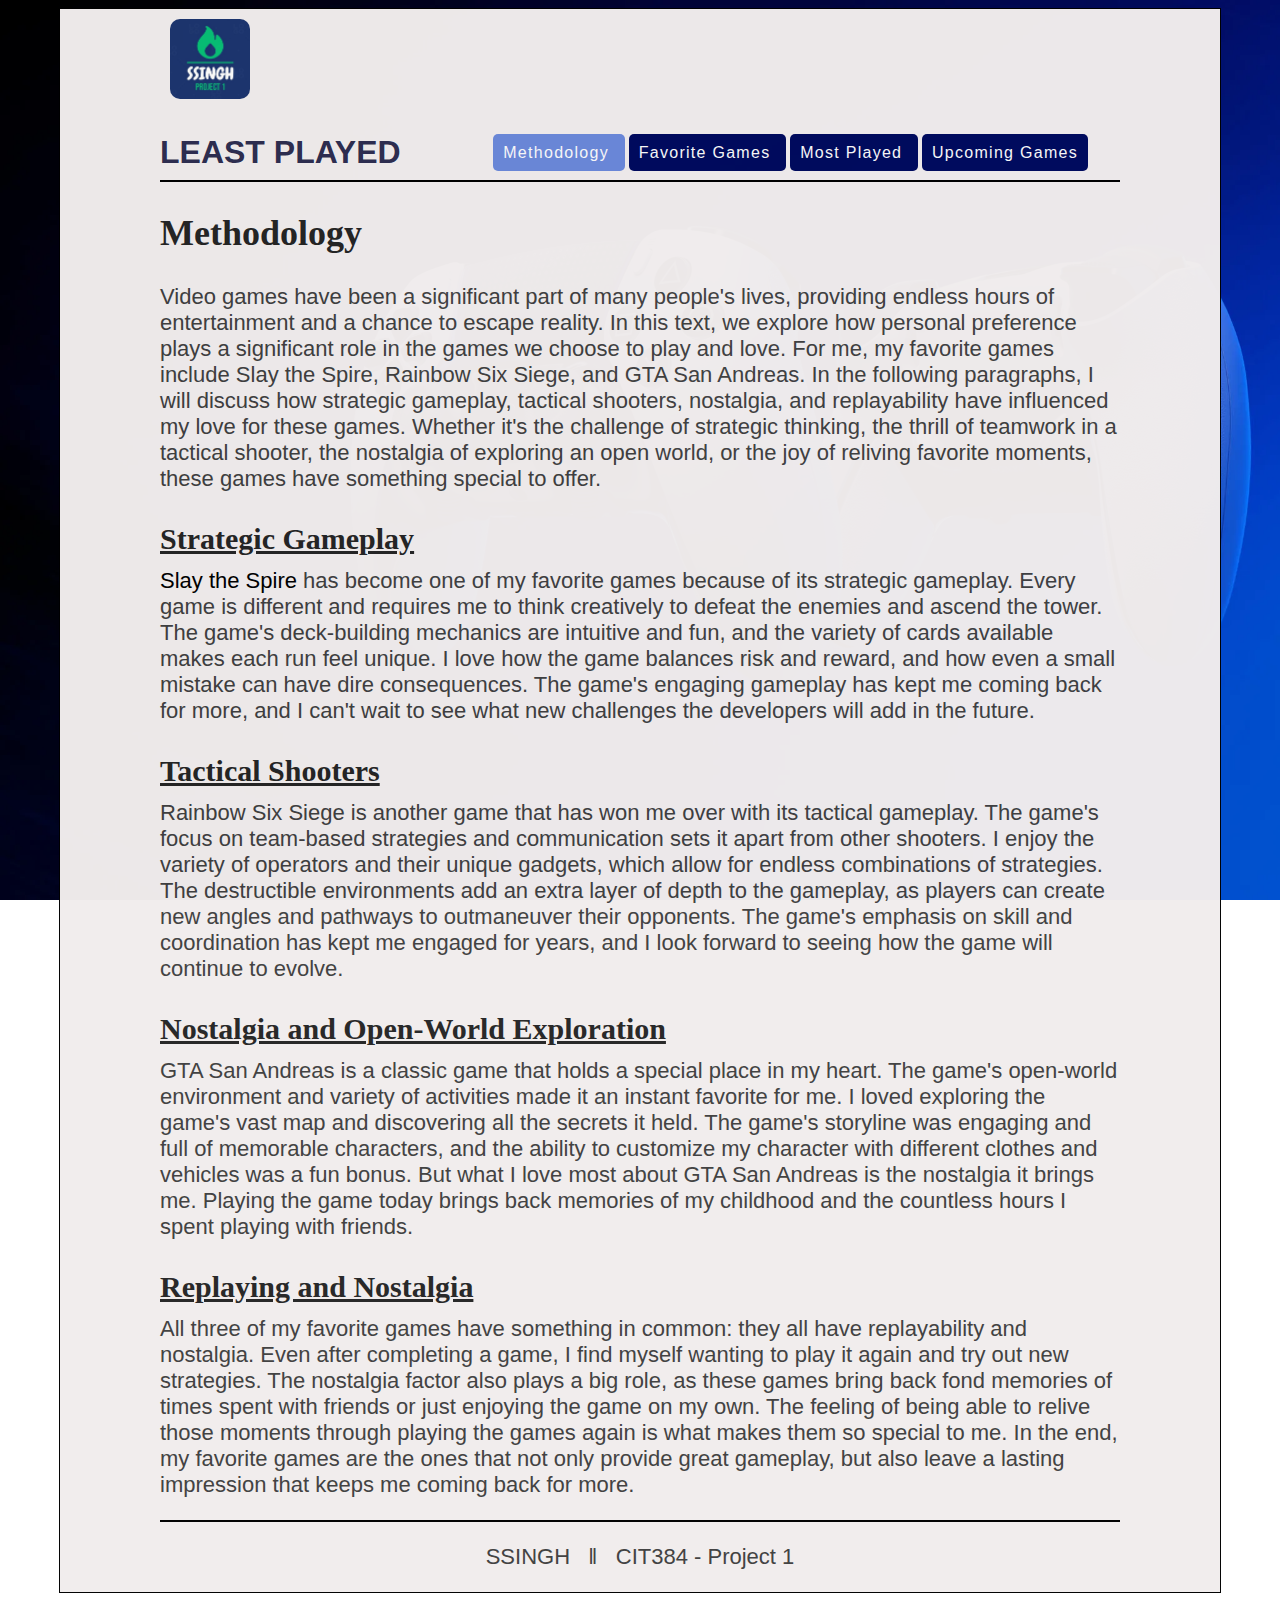
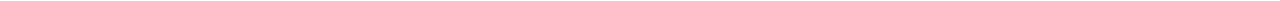
==== index.html @ 8c657ea5 "Updated everything" ====
<!DOCTYPE html>
<html lang="en">

<head>
    <meta charset="utf-8" />
    <title>Methodology</title>
    <link href="styles.css" rel="stylesheet" type="text/css" />
</head>

<body>
    <header id="mainHeader">
        <img id="logo" src="assets/Logo_SSINGH.jpg" height="80px" alt="SSingh Project 1 Logo" />
        <h1>LEAST PLAYED</h1>
        <nav>
            <ul>
                <a href="index.html" class="active-page navLink">
                    <li>
                        Methodology
                    </li>
                </a>
                <a href="favoriteGames.html" class="navLink">
                    <li>
                        Favorite Games
                    </li>
                </a>
                <a href="mostplayed.html" class="navLink">
                    <li>
                        Most Played
                    </li>
                </a>
                <a href="anticipated.html" class="navLink">
                    <li>
                        Upcoming Games
                    </li>
                </a>
            </ul>
        </nav>

    </header>
    <!-- Line here -->
    <main>
        <article>
            <header>
                <h2>Methodology</h2>
                <p>Video games have been a significant part of many people's lives, providing endless hours of
                    entertainment and a chance to escape reality. In this text, we explore how personal preference plays
                    a significant role in the games we choose to play and love. For me, my favorite games include Slay
                    the Spire, Rainbow Six Siege, and GTA San Andreas. In the following paragraphs, I will discuss how
                    strategic gameplay, tactical shooters, nostalgia, and replayability have influenced my love for
                    these games. Whether it's the challenge of strategic thinking, the thrill of teamwork in a tactical
                    shooter, the nostalgia of exploring an open world, or the joy of reliving favorite moments, these
                    games have something special to offer.</p>
                <h3 class="subheading">Strategic Gameplay</h3>
                <p><a href="favoriteGames.html">Slay the Spire</a> has become one of my favorite games because of its
                    strategic
                    gameplay. Every game is
                    different and requires me to think creatively to defeat the enemies and ascend the tower. The
                    game's
                    deck-building mechanics are intuitive and fun, and the variety of cards available makes each run
                    feel unique. I love how the game balances risk and reward, and how even a small mistake can have
                    dire consequences. The game's engaging gameplay has kept me coming back for more, and I can't
                    wait
                    to see what new challenges the developers will add in the future.</p>
                <h3 class="subheading">Tactical Shooters</h3>
                <p>Rainbow Six Siege is another game that has won me over with its tactical gameplay. The game's focus
                    on team-based strategies and communication sets it apart from other shooters. I enjoy the variety of
                    operators and their unique gadgets, which allow for endless combinations of strategies. The
                    destructible environments add an extra layer of depth to the gameplay, as players can create new
                    angles and pathways to outmaneuver their opponents. The game's emphasis on skill and coordination
                    has kept me engaged for years, and I look forward to seeing how the game will continue to evolve.
                </p>
                <h3 class="subheading">Nostalgia and Open-World Exploration</h3>
                <p>GTA San Andreas is a classic game that holds a special place in my heart. The game's open-world
                    environment and variety of activities made it an instant favorite for me. I loved exploring the
                    game's vast map and discovering all the secrets it held. The game's storyline was engaging and full
                    of memorable characters, and the ability to customize my character with different clothes and
                    vehicles was a fun bonus. But what I love most about GTA San Andreas is the nostalgia it brings me.
                    Playing the game today brings back memories of my childhood and the countless hours I spent playing
                    with friends.</p>
                <h3 class="subheading">Replaying and Nostalgia</h3>
                <p>All three of my favorite games have something in common: they all have replayability and nostalgia.
                    Even after completing a game, I find myself wanting to play it again and try out new strategies. The
                    nostalgia factor also plays a big role, as these games bring back fond memories of times spent with
                    friends or just enjoying the game on my own. The feeling of being able to relive those moments
                    through playing the games again is what makes them so special to me. In the end, my favorite games
                    are the ones that not only provide great gameplay, but also leave a lasting impression that keeps me
                    coming back for more.</p>

            </header>
        </article>
    </main>

    <footer role="contentinfo">
        <p>SSINGH &nbsp;&nbsp;&Verbar;&nbsp;&nbsp; CIT384 - Project 1</p>
    </footer>

</body>

</html>

<!--

-->
---- styles.css ----
#mainHeader {
  border-bottom: solid 2px;
}
h1 {
  font-family: Verdana, Geneva, Tahoma, sans-serif;
  color: rgba(2, 2, 45, 0.836);
  /* border: solid 2px; */
}
h2 {
  font-size: 36px;
  color: rgb(37, 37, 37);
}
h3 {
  font-size: 30px;
  color: rgb(37, 37, 37);
}
h4 {
  font-size: 24px;
  color: rgb(37, 37, 37);
}
.subheading {
  margin-bottom: -10px;
  text-decoration: underline;
  color: rgb(37, 37, 37);
}

/* dl {
  font-family: "Kreon", serif;
} */
.kserif {
  font-family: "Kreon", serif;
}
html {
  overflow-y: scroll;
  background-image: url("assets/controller.jpg");
  background-repeat: no-repeat;
  background-attachment: fixed;
  background-size: 100%;
  background-size: cover;
}
body {
  /* padding: 0px 140px 0px 140px; */
  padding: 0px 100px;
  border: solid 1px;
  background: #f1eded;
  opacity: 98%;
  width: 75%;
  margin-left: auto;
  margin-right: auto;
}

#logo {
  border-radius: 20px;
  padding: 10px;
}
nav {
  padding: 0px 10px 10px 10px;
  margin: 12px 0px 8px 0px;
  text-align: right;
  margin-top: -49px;
}
a:link {
  text-decoration: none;
  color: black;
}
a:visited {
  text-decoration: none;
  color: black;
}
a:active {
  text-decoration: none;
  color: lightsteelblue;
}
ul {
  /* border: solid 2px red; */
  margin: 20px;
  display: inline;
  /* padding: 0px -8px 5px 6px; */
}
.navLink {
  /* border: solid 2px; */
  background-color: #000b5eff;
  padding: 10px;
  margin: 2px;
  border-radius: 5px;
}
.active-page {
  background-color: rgb(108, 137, 218);
  /* border: solid -2px; */
  padding: 10px;
  border-radius: 5px;
}

.navLink:hover {
  background-color: #95a6d5ff;
}

.navLink li {
  display: inline;
  color: rgb(250, 250, 250);
  font-family: Arial, Helvetica, sans-serif;
  letter-spacing: 0.08em;
}

summary {
  font-weight: bold;
  margin: -0.5em -0.5em 0;
  padding: 0.5em;
}

details {
  border: 1px solid #0e2962;
  border-radius: 2px;
  padding: 0.5em 0.5em 0;
  width: 80%;
}
details[open] {
  padding: 0.5em;
}

details[open] summary {
  border-bottom: 1px solid #0e2962;
  margin-bottom: 0.5em;
}
details p {
  font-size: 1em;
}

aside {
  width: 40%;
  padding-left: 0.5rem;
  margin-left: 0.5rem;
  float: right;
  /* box-shadow: inset 5px 0 5px -5px #29627e; */
  font-style: italic;
  color: #272830;
}

aside > p {
  margin: 0.5rem;
}
dd {
  margin-right: 150px;
}
dd > p {
  /* border: solid 2px; */
  font-family: Arial, Helvetica, sans-serif;
  /* width: 55%; */
  text-align: justify;
  color: rgb(64, 64, 64);
  /* text-indent: 3%; */
}
.upDesc {
  text-align: justify;
}
p {
  font-size: 22px;
  font-family: "Fira Sans", sans-serif;
  color: rgb(64, 64, 64);
}

footer {
  margin-top: 1%;
  border-top: solid 2px;
  text-align: center;
  font-family: Verdana, Geneva, Tahoma, sans-serif;
}
li > input {
  width: 35px;
  font-weight: bold;
}
/* img {
  padding-right: 20px;
} */

input:invalid {
  background-color: lightpink;
}
#userFavChoice {
  text-align: right;
}
caption {
  text-align: center;
  font-size: 1.5em;
}
table {
  font-family: arial, sans-serif;
  border-collapse: collapse;
  width: 40%;
}
td,
th {
  border: 1px solid #bbbbbb;
  text-align: center;
  padding: 8px;
}
tr:nth-child(even) {
  background-color: #dddddd;
}
form {
  border: dashed 2px;
  border-radius: 20px;
  text-align: center;
  padding: 20px;
  width: calc(50%-100px);
  /* width: 50%; */
  /* float: calc(50% - 100px); */
}
form > input {
  text-align: center;
}
form label {
  display: block;
  padding-bottom: 5px;
}
.media {
  width: 110%;
}
.mediaContent {
  height: 315px;
  width: 540px;
  padding-right: 20px;
  padding-bottom: 10px;
}
@media screen and (min-width: 2000px) {
  .mediaContent {
    height: 400px;
    width: 711px;
    padding-right: 40px;
  }
}
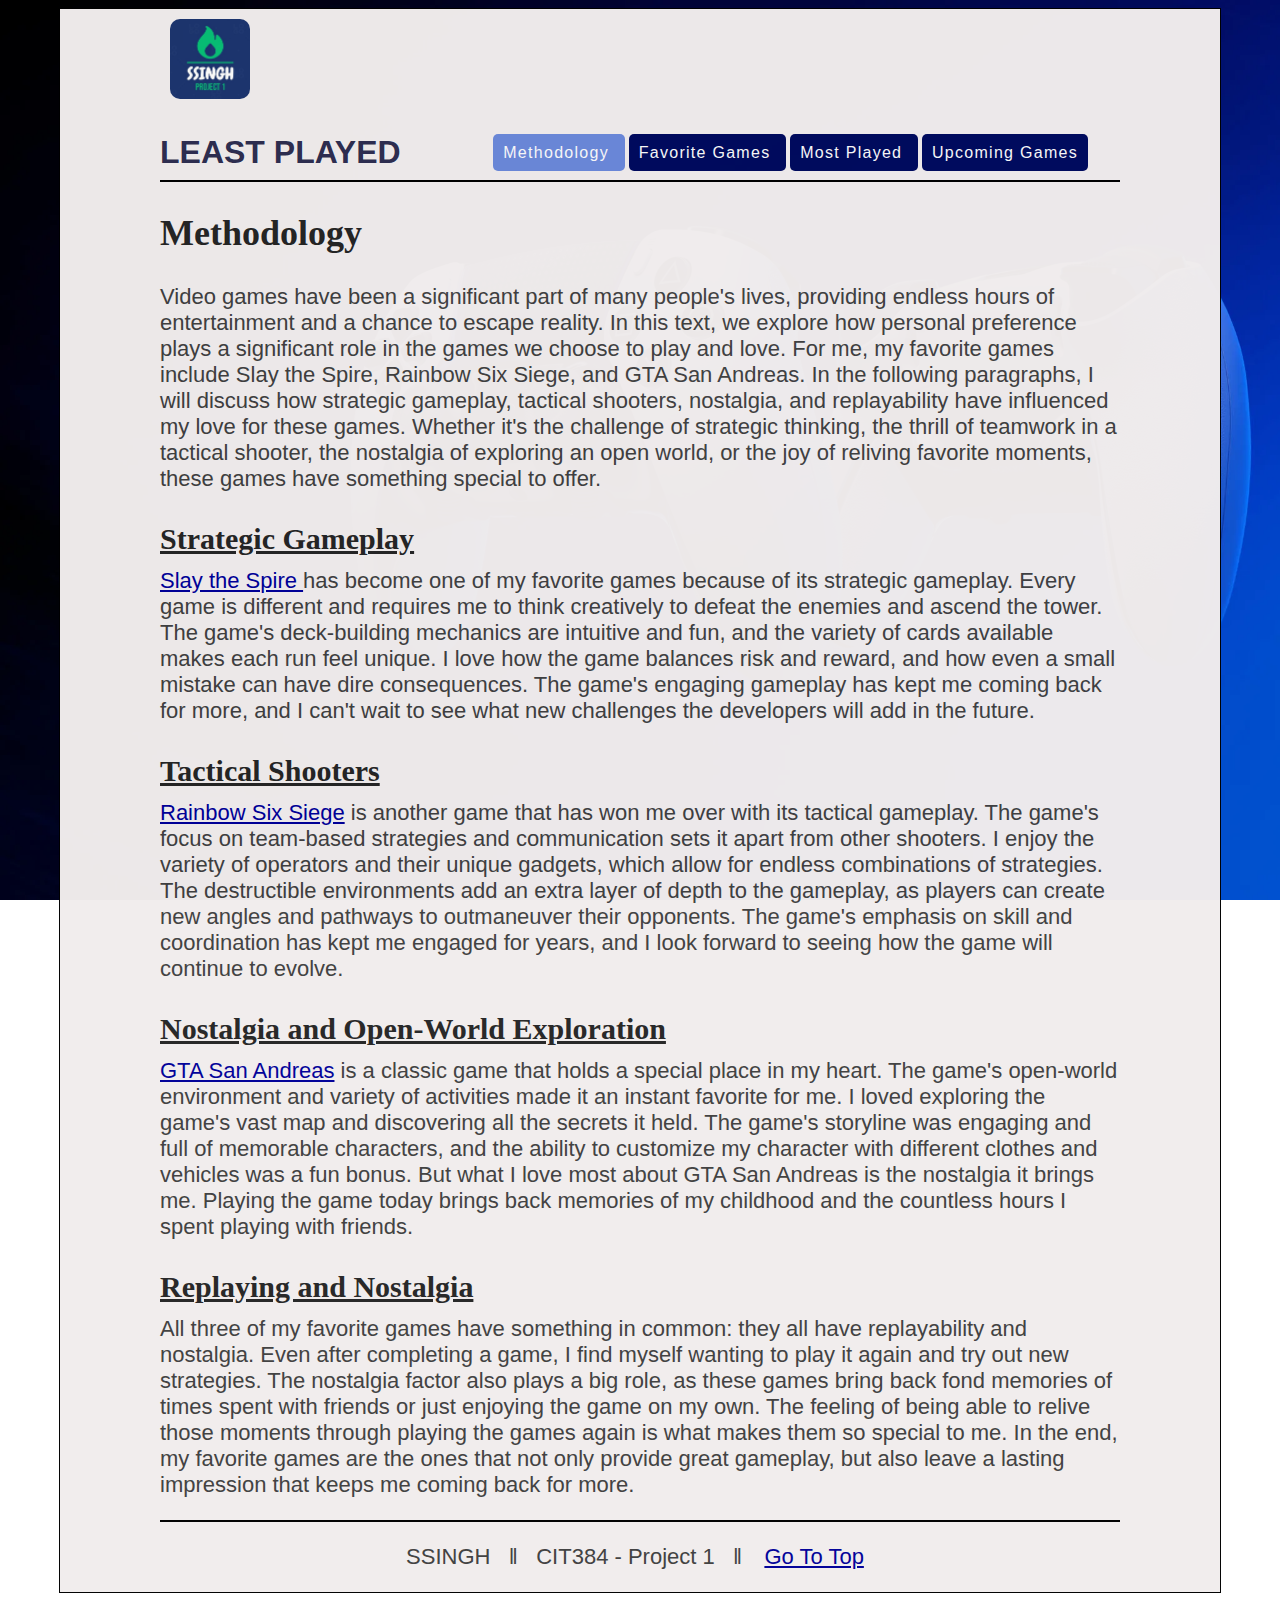
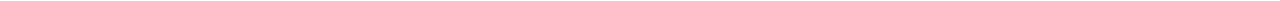
==== commit 116cd786: "Finished Project" ====
--- a/index.html
+++ b/index.html
@@ -8,27 +8,27 @@
 </head>
 
 <body>
-    <header id="mainHeader">
-        <img id="logo" src="assets/Logo_SSINGH.jpg" height="80px" alt="SSingh Project 1 Logo" />
+    <header id="mainHeader" role="banner">
+        <a href=index.html><img id="logo" src="assets/Logo_SSINGH.jpg" height="80px" alt="SSingh Project 1 Logo" /></a>
         <h1>LEAST PLAYED</h1>
-        <nav>
+        <nav role="navigation">
             <ul>
-                <a href="index.html" class="active-page navLink">
+                <a href="index.html" title="Methodology" class="active-page navLink">
                     <li>
                         Methodology
                     </li>
                 </a>
-                <a href="favoriteGames.html" class="navLink">
+                <a href="favoriteGames.html" title="Favorite Games" class="navLink">
                     <li>
                         Favorite Games
                     </li>
                 </a>
-                <a href="mostplayed.html" class="navLink">
+                <a href="mostplayed.html" title="Most Played" class="navLink">
                     <li>
                         Most Played
                     </li>
                 </a>
-                <a href="anticipated.html" class="navLink">
+                <a href="anticipated.html" title="Upcoming Games" class="navLink">
                     <li>
                         Upcoming Games
                     </li>
@@ -38,7 +38,7 @@
 
     </header>
     <!-- Line here -->
-    <main>
+    <main role="main">
         <article>
             <header>
                 <h2>Methodology</h2>
@@ -51,7 +51,9 @@
                     shooter, the nostalgia of exploring an open world, or the joy of reliving favorite moments, these
                     games have something special to offer.</p>
                 <h3 class="subheading">Strategic Gameplay</h3>
-                <p><a href="favoriteGames.html">Slay the Spire</a> has become one of my favorite games because of its
+                <p><a href="favoriteGames.html#1"><span>Slay the Spire </span></a>has become one of my
+                    favorite games
+                    because of its
                     strategic
                     gameplay. Every game is
                     different and requires me to think creatively to defeat the enemies and ascend the tower. The
@@ -62,7 +64,9 @@
                     wait
                     to see what new challenges the developers will add in the future.</p>
                 <h3 class="subheading">Tactical Shooters</h3>
-                <p>Rainbow Six Siege is another game that has won me over with its tactical gameplay. The game's focus
+                <p><a href="favoriteGames.html#3"><span>Rainbow Six Siege</span></a> is another game that has won me
+                    over with its
+                    tactical gameplay. The game's focus
                     on team-based strategies and communication sets it apart from other shooters. I enjoy the variety of
                     operators and their unique gadgets, which allow for endless combinations of strategies. The
                     destructible environments add an extra layer of depth to the gameplay, as players can create new
@@ -70,7 +74,9 @@
                     has kept me engaged for years, and I look forward to seeing how the game will continue to evolve.
                 </p>
                 <h3 class="subheading">Nostalgia and Open-World Exploration</h3>
-                <p>GTA San Andreas is a classic game that holds a special place in my heart. The game's open-world
+                <p><a href="favoriteGames.html#2"><span>GTA San Andreas</span></a> is a classic game that holds a
+                    special place in my
+                    heart. The game's open-world
                     environment and variety of activities made it an instant favorite for me. I loved exploring the
                     game's vast map and discovering all the secrets it held. The game's storyline was engaging and full
                     of memorable characters, and the ability to customize my character with different clothes and
@@ -85,19 +91,16 @@
                     through playing the games again is what makes them so special to me. In the end, my favorite games
                     are the ones that not only provide great gameplay, but also leave a lasting impression that keeps me
                     coming back for more.</p>
-
             </header>
         </article>
     </main>
 
     <footer role="contentinfo">
-        <p>SSINGH &nbsp;&nbsp;&Verbar;&nbsp;&nbsp; CIT384 - Project 1</p>
+        <p>SSINGH &nbsp;&nbsp;&Verbar;&nbsp;&nbsp; CIT384 - Project 1 &nbsp;&nbsp;&Verbar;&nbsp;&nbsp;<a href="#top"
+                style="padding:0 10px;"><span>Go
+                    To Top</span></a></p>
     </footer>
 
 </body>
 
-</html>
-
-<!--
-
--->+</html>--- a/styles.css
+++ b/styles.css
@@ -4,7 +4,6 @@
 h1 {
   font-family: Verdana, Geneva, Tahoma, sans-serif;
   color: rgba(2, 2, 45, 0.836);
-  /* border: solid 2px; */
 }
 h2 {
   font-size: 36px;
@@ -23,10 +22,6 @@
   text-decoration: underline;
   color: rgb(37, 37, 37);
 }
-
-/* dl {
-  font-family: "Kreon", serif;
-} */
 .kserif {
   font-family: "Kreon", serif;
 }
@@ -39,7 +34,6 @@
   background-size: cover;
 }
 body {
-  /* padding: 0px 140px 0px 140px; */
   padding: 0px 100px;
   border: solid 1px;
   background: #f1eded;
@@ -72,13 +66,10 @@
   color: lightsteelblue;
 }
 ul {
-  /* border: solid 2px red; */
   margin: 20px;
   display: inline;
-  /* padding: 0px -8px 5px 6px; */
 }
 .navLink {
-  /* border: solid 2px; */
   background-color: #000b5eff;
   padding: 10px;
   margin: 2px;
@@ -86,7 +77,6 @@
 }
 .active-page {
   background-color: rgb(108, 137, 218);
-  /* border: solid -2px; */
   padding: 10px;
   border-radius: 5px;
 }
@@ -107,7 +97,10 @@
   margin: -0.5em -0.5em 0;
   padding: 0.5em;
 }
-
+a > span {
+  color: #000099;
+  text-decoration: underline;
+}
 details {
   border: 1px solid #0e2962;
   border-radius: 2px;
@@ -123,7 +116,7 @@
   margin-bottom: 0.5em;
 }
 details p {
-  font-size: 1em;
+  font-size: 1.05em;
 }
 
 aside {
@@ -131,7 +124,6 @@
   padding-left: 0.5rem;
   margin-left: 0.5rem;
   float: right;
-  /* box-shadow: inset 5px 0 5px -5px #29627e; */
   font-style: italic;
   color: #272830;
 }
@@ -143,12 +135,9 @@
   margin-right: 150px;
 }
 dd > p {
-  /* border: solid 2px; */
   font-family: Arial, Helvetica, sans-serif;
-  /* width: 55%; */
   text-align: justify;
   color: rgb(64, 64, 64);
-  /* text-indent: 3%; */
 }
 .upDesc {
   text-align: justify;
@@ -169,9 +158,6 @@
   width: 35px;
   font-weight: bold;
 }
-/* img {
-  padding-right: 20px;
-} */
 
 input:invalid {
   background-color: lightpink;
@@ -203,8 +189,6 @@
   text-align: center;
   padding: 20px;
   width: calc(50%-100px);
-  /* width: 50%; */
-  /* float: calc(50% - 100px); */
 }
 form > input {
   text-align: center;
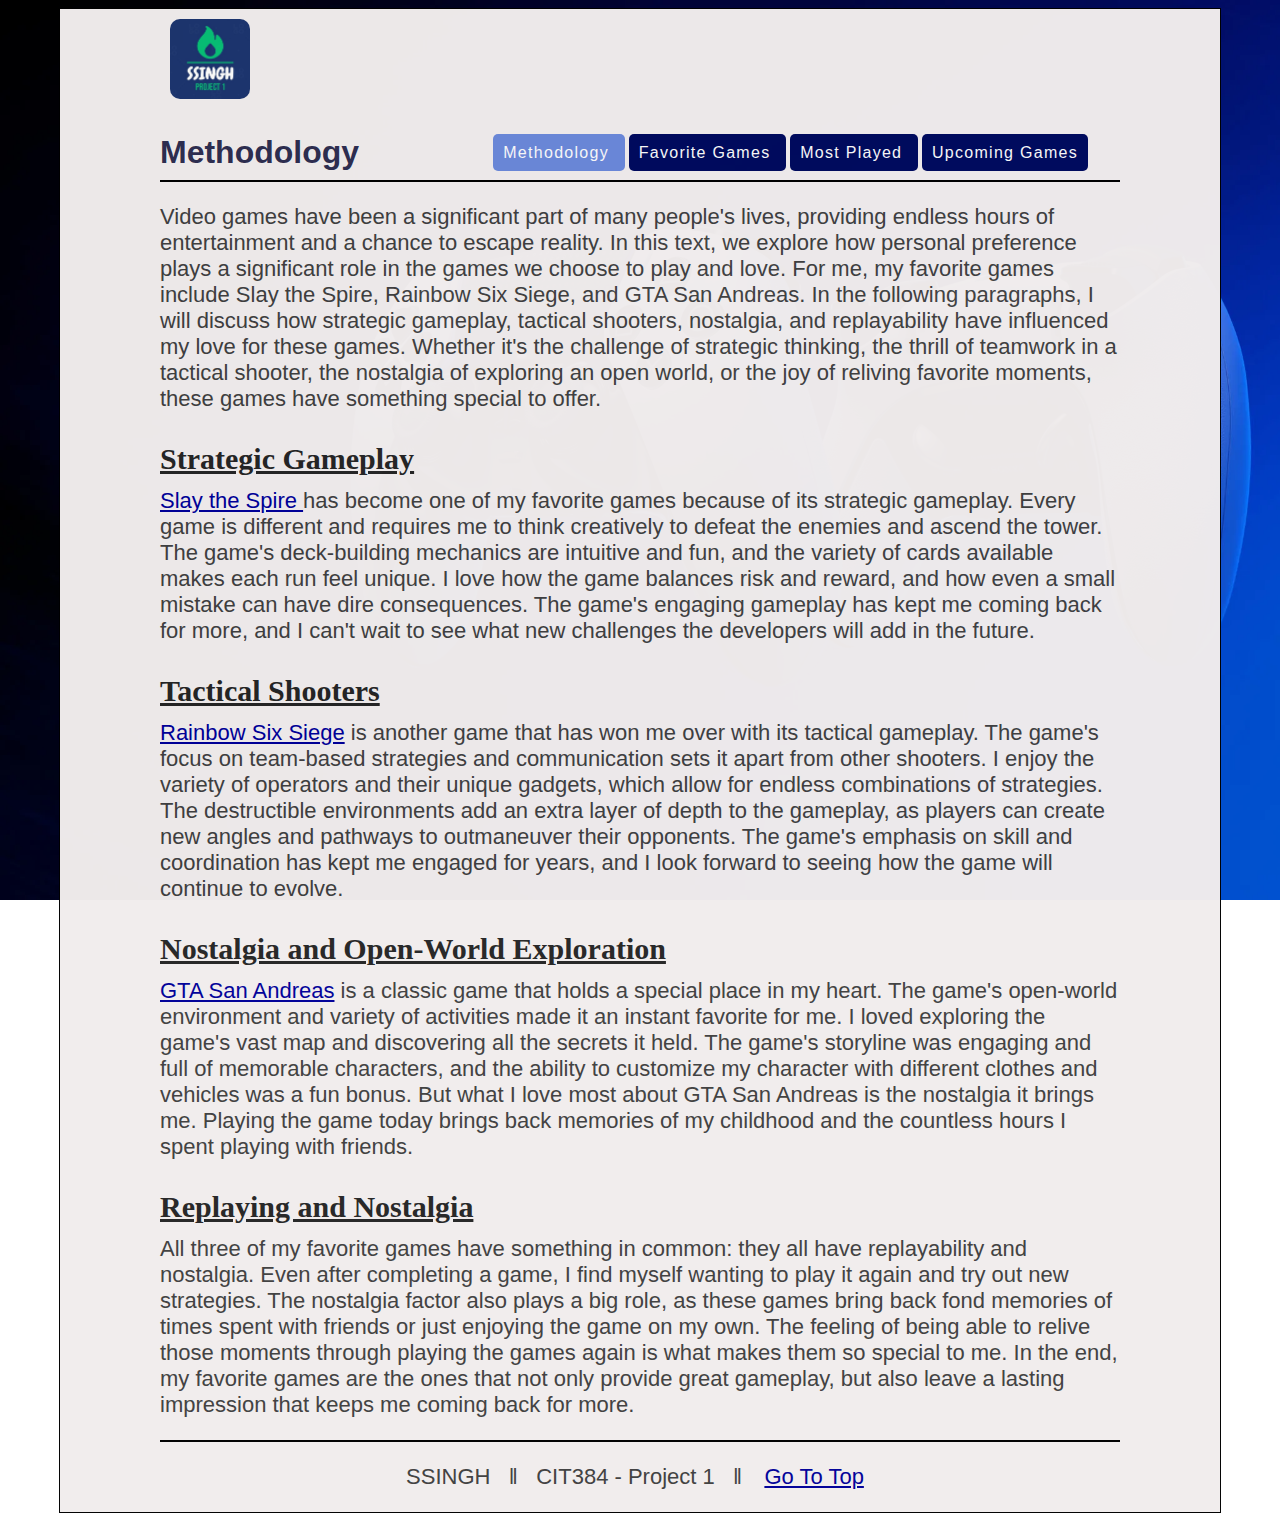
==== commit e43452b5: "Fixed heading" ====
--- a/index.html
+++ b/index.html
@@ -10,7 +10,7 @@
 <body>
     <header id="mainHeader" role="banner">
         <a href=index.html><img id="logo" src="assets/Logo_SSINGH.jpg" height="80px" alt="SSingh Project 1 Logo" /></a>
-        <h1>LEAST PLAYED</h1>
+        <h1>Methodology</h1>
         <nav role="navigation">
             <ul>
                 <a href="index.html" title="Methodology" class="active-page navLink">
@@ -41,7 +41,6 @@
     <main role="main">
         <article>
             <header>
-                <h2>Methodology</h2>
                 <p>Video games have been a significant part of many people's lives, providing endless hours of
                     entertainment and a chance to escape reality. In this text, we explore how personal preference plays
                     a significant role in the games we choose to play and love. For me, my favorite games include Slay
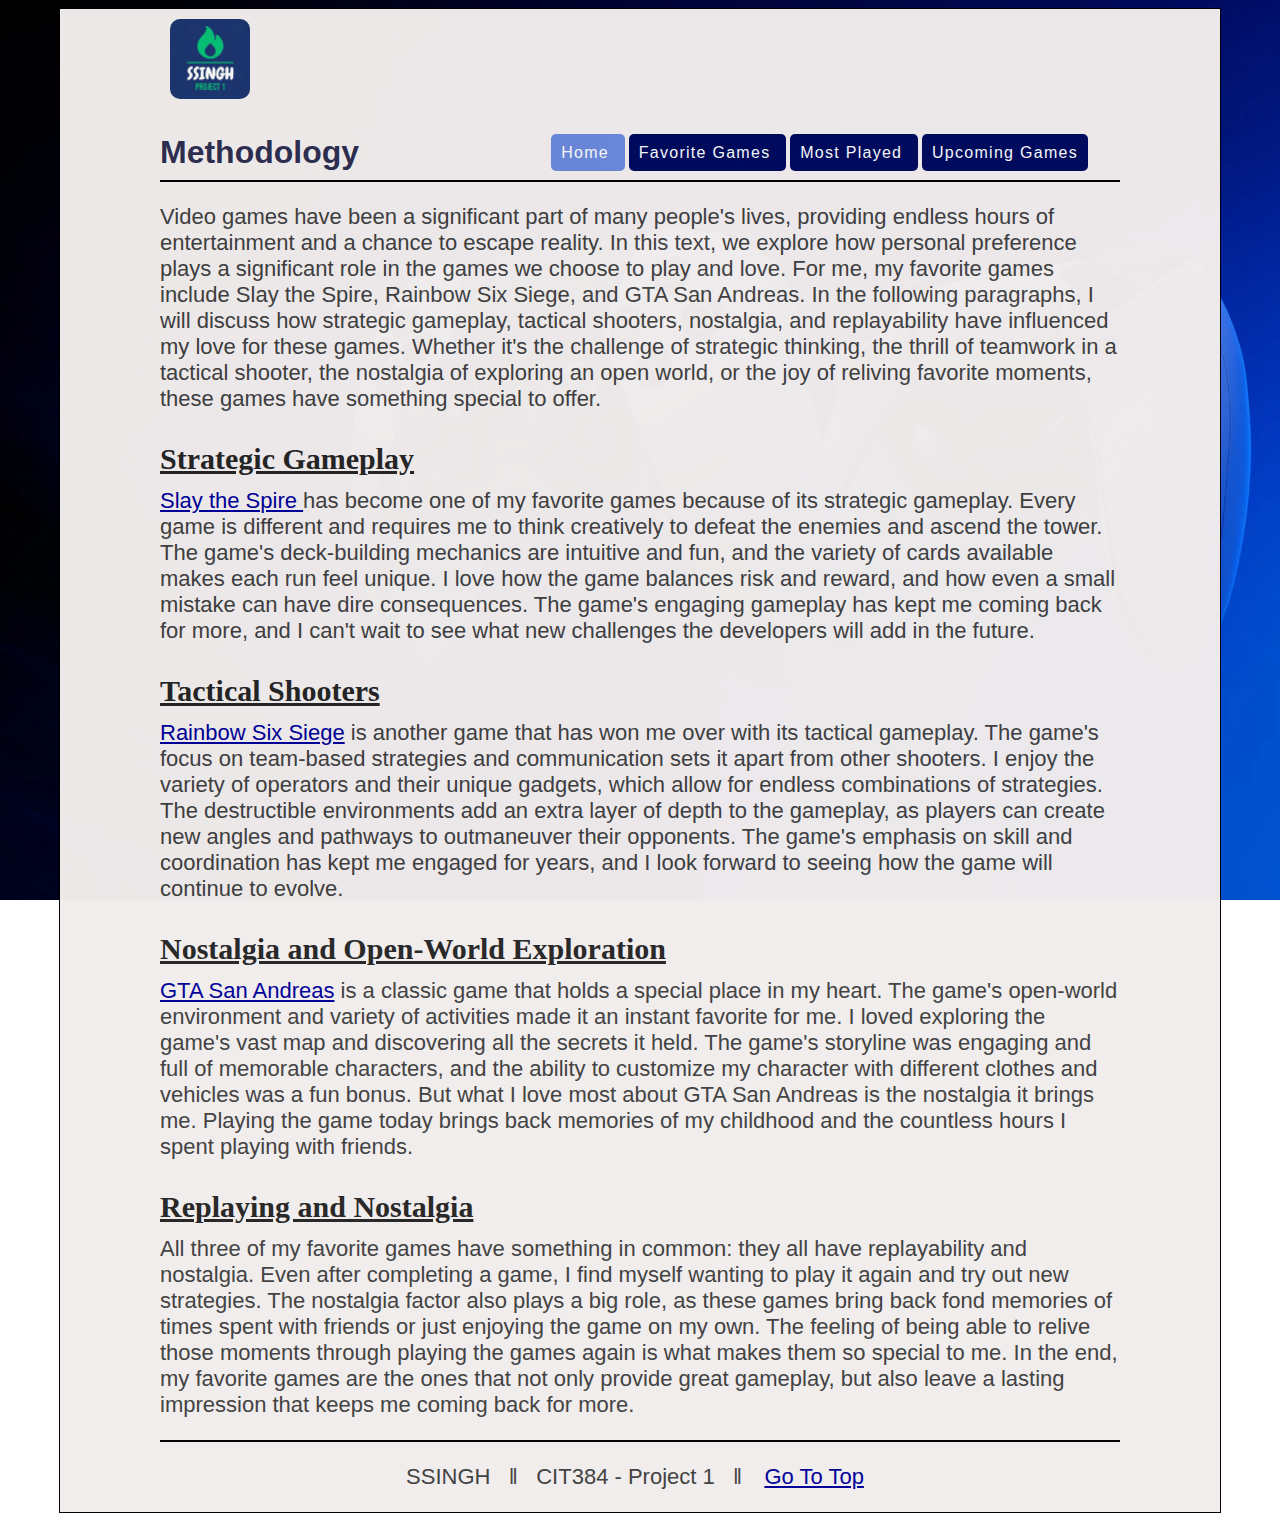
==== commit bc7b9823: "Fixed Navigation bar to Home" ====
--- a/index.html
+++ b/index.html
@@ -15,7 +15,7 @@
             <ul>
                 <a href="index.html" title="Methodology" class="active-page navLink">
                     <li>
-                        Methodology
+                        Home
                     </li>
                 </a>
                 <a href="favoriteGames.html" title="Favorite Games" class="navLink">
@@ -51,17 +51,12 @@
                     games have something special to offer.</p>
                 <h3 class="subheading">Strategic Gameplay</h3>
                 <p><a href="favoriteGames.html#1"><span>Slay the Spire </span></a>has become one of my
-                    favorite games
-                    because of its
-                    strategic
-                    gameplay. Every game is
-                    different and requires me to think creatively to defeat the enemies and ascend the tower. The
-                    game's
-                    deck-building mechanics are intuitive and fun, and the variety of cards available makes each run
-                    feel unique. I love how the game balances risk and reward, and how even a small mistake can have
-                    dire consequences. The game's engaging gameplay has kept me coming back for more, and I can't
-                    wait
-                    to see what new challenges the developers will add in the future.</p>
+                    favorite games because of its strategic gameplay. Every game is different and requires me to think
+                    creatively to defeat the enemies and ascend the tower. The game's deck-building mechanics are
+                    intuitive and fun, and the variety of cards available makes each run feel unique. I love how the
+                    game balances risk and reward, and how even a small mistake can have dire consequences. The game's
+                    engaging gameplay has kept me coming back for more, and I can't wait to see what new challenges the
+                    developers will add in the future.</p>
                 <h3 class="subheading">Tactical Shooters</h3>
                 <p><a href="favoriteGames.html#3"><span>Rainbow Six Siege</span></a> is another game that has won me
                     over with its
--- a/styles.css
+++ b/styles.css
@@ -202,9 +202,16 @@
 }
 .mediaContent {
   height: 315px;
-  width: 540px;
-  padding-right: 20px;
+  width: 460px;
+  padding-right: 15px;
   padding-bottom: 10px;
+}
+@media screen and (min-width: 1800px) {
+  .mediaContent {
+    height: 315px;
+    width: 540px;
+    padding-right: 15px;
+  }
 }
 @media screen and (min-width: 2000px) {
   .mediaContent {
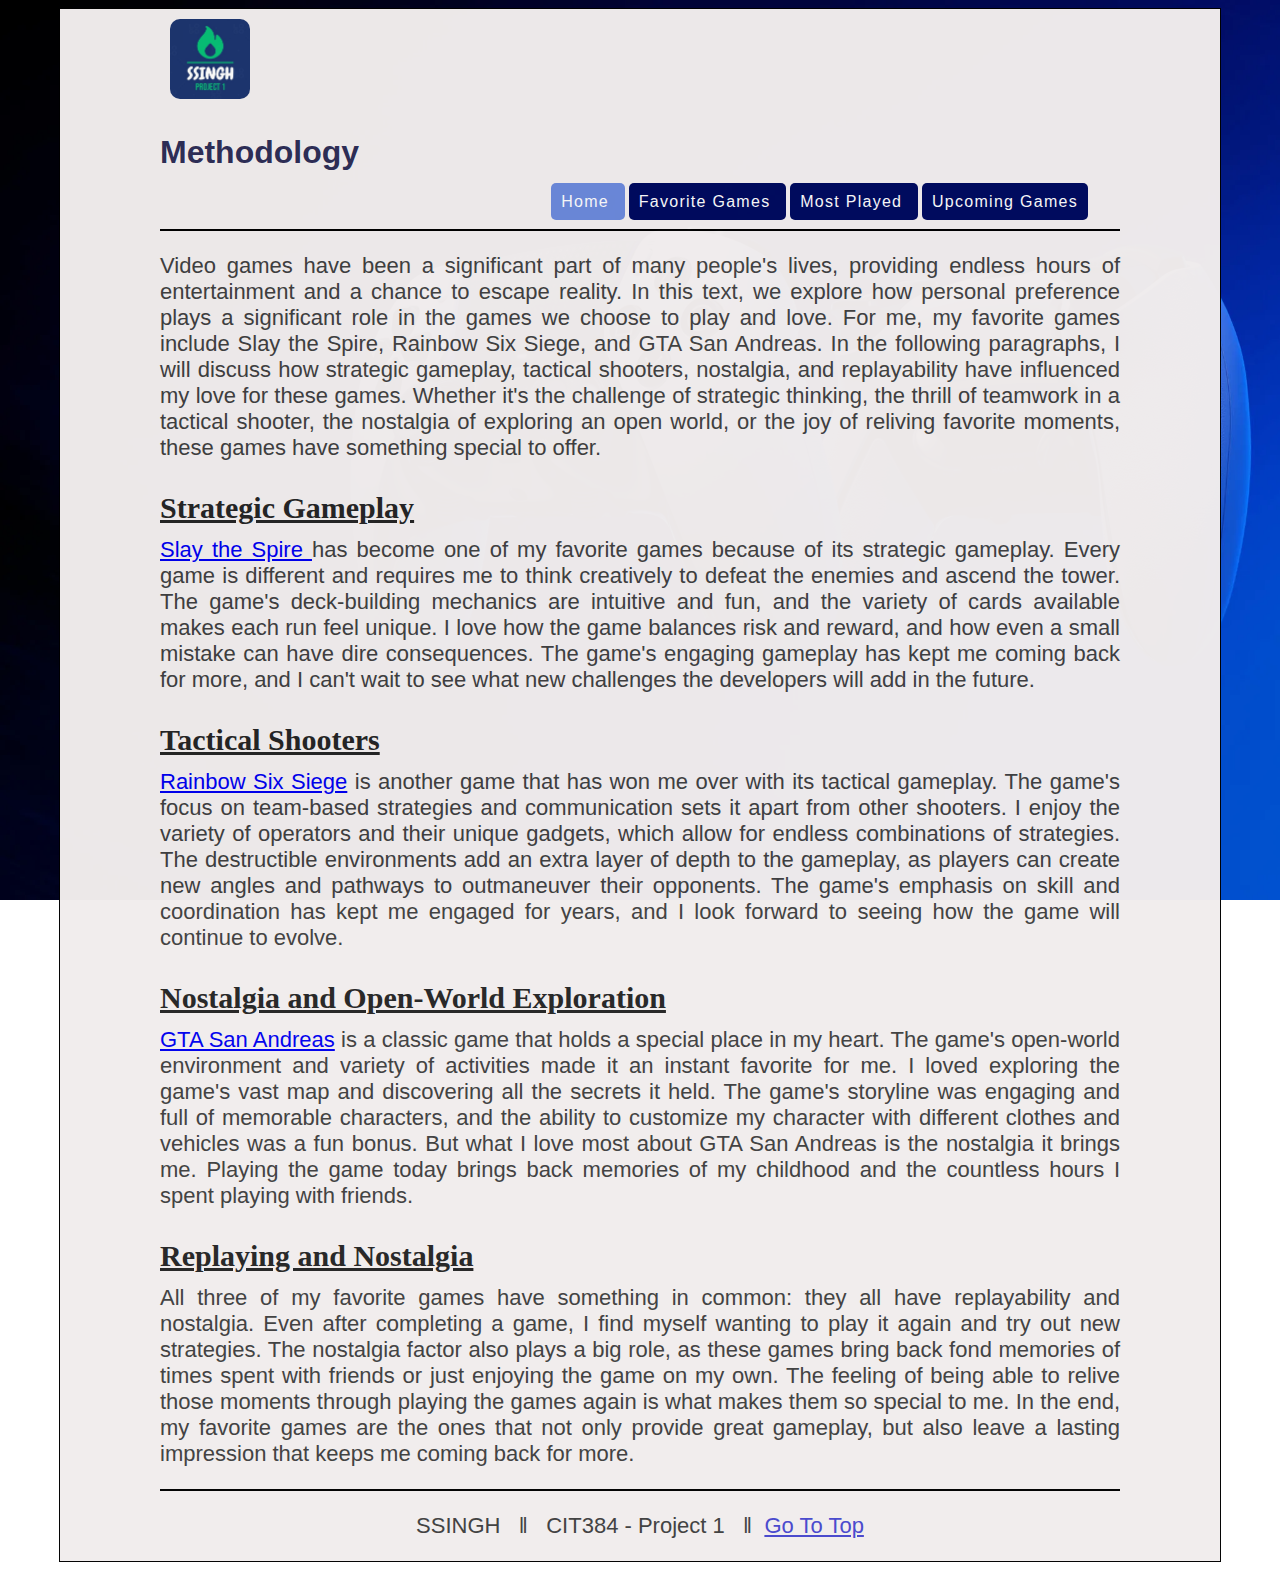
==== commit eda957bc: "Updated File names, refactored CSS" ====
--- a/index.html
+++ b/index.html
@@ -18,12 +18,12 @@
                         Home
                     </li>
                 </a>
-                <a href="favoriteGames.html" title="Favorite Games" class="navLink">
+                <a href="favorite-games.html" title="Favorite Games" class="navLink">
                     <li>
                         Favorite Games
                     </li>
                 </a>
-                <a href="mostplayed.html" title="Most Played" class="navLink">
+                <a href="most-played.html" title="Most Played" class="navLink">
                     <li>
                         Most Played
                     </li>
@@ -37,7 +37,6 @@
         </nav>
 
     </header>
-    <!-- Line here -->
     <main role="main">
         <article>
             <header>
@@ -50,7 +49,7 @@
                     shooter, the nostalgia of exploring an open world, or the joy of reliving favorite moments, these
                     games have something special to offer.</p>
                 <h3 class="subheading">Strategic Gameplay</h3>
-                <p><a href="favoriteGames.html#1"><span>Slay the Spire </span></a>has become one of my
+                <p><a href="favorite-games.html#1"><span>Slay the Spire </span></a>has become one of my
                     favorite games because of its strategic gameplay. Every game is different and requires me to think
                     creatively to defeat the enemies and ascend the tower. The game's deck-building mechanics are
                     intuitive and fun, and the variety of cards available makes each run feel unique. I love how the
@@ -58,7 +57,7 @@
                     engaging gameplay has kept me coming back for more, and I can't wait to see what new challenges the
                     developers will add in the future.</p>
                 <h3 class="subheading">Tactical Shooters</h3>
-                <p><a href="favoriteGames.html#3"><span>Rainbow Six Siege</span></a> is another game that has won me
+                <p><a href="favorite-games.html#3"><span>Rainbow Six Siege</span></a> is another game that has won me
                     over with its
                     tactical gameplay. The game's focus
                     on team-based strategies and communication sets it apart from other shooters. I enjoy the variety of
@@ -68,7 +67,7 @@
                     has kept me engaged for years, and I look forward to seeing how the game will continue to evolve.
                 </p>
                 <h3 class="subheading">Nostalgia and Open-World Exploration</h3>
-                <p><a href="favoriteGames.html#2"><span>GTA San Andreas</span></a> is a classic game that holds a
+                <p><a href="favorite-games.html#2"><span>GTA San Andreas</span></a> is a classic game that holds a
                     special place in my
                     heart. The game's open-world
                     environment and variety of activities made it an instant favorite for me. I loved exploring the
@@ -91,10 +90,8 @@
 
     <footer role="contentinfo">
         <p>SSINGH &nbsp;&nbsp;&Verbar;&nbsp;&nbsp; CIT384 - Project 1 &nbsp;&nbsp;&Verbar;&nbsp;&nbsp;<a href="#top"
-                style="padding:0 10px;"><span>Go
-                    To Top</span></a></p>
+                class="inlink">Go
+                To Top</a></p>
     </footer>
 
-</body>
-
-</html>+</body>--- a/styles.css
+++ b/styles.css
@@ -1,31 +1,37 @@
 #mainHeader {
   border-bottom: solid 2px;
 }
+
 h1 {
   font-family: Verdana, Geneva, Tahoma, sans-serif;
-  color: rgba(2, 2, 45, 0.836);
-}
+  color: rgba(2, 2, 53, 0.836);
+}
+
+h2,
+h3,
+h4 {
+  color: rgb(37, 37, 37);
+}
+
 h2 {
   font-size: 36px;
-  color: rgb(37, 37, 37);
 }
 h3 {
   font-size: 30px;
-  color: rgb(37, 37, 37);
 }
 h4 {
   font-size: 24px;
-  color: rgb(37, 37, 37);
 }
 .subheading {
   margin-bottom: -10px;
   text-decoration: underline;
-  color: rgb(37, 37, 37);
 }
 .kserif {
   font-family: "Kreon", serif;
 }
+/* background image used for html page, fixed with no-repeat when scrolling */
 html {
+  /* overflow-y to add scroll bar, prevents nav bar from shifting if missing. */
   overflow-y: scroll;
   background-image: url("assets/controller.jpg");
   background-repeat: no-repeat;
@@ -47,33 +53,31 @@
   border-radius: 20px;
   padding: 10px;
 }
+
+/* Span inline style example */
+.gameName {
+  font-weight: bold;
+}
+
+/* Navigation bar links stylesheet */
 nav {
   padding: 0px 10px 10px 10px;
   margin: 12px 0px 8px 0px;
   text-align: right;
   margin-top: -49px;
 }
-a:link {
-  text-decoration: none;
-  color: black;
-}
-a:visited {
-  text-decoration: none;
-  color: black;
-}
-a:active {
-  text-decoration: none;
-  color: lightsteelblue;
-}
+
 ul {
   margin: 20px;
   display: inline;
 }
+
 .navLink {
   background-color: #000b5eff;
   padding: 10px;
   margin: 2px;
   border-radius: 5px;
+  text-decoration: none;
 }
 .active-page {
   background-color: rgb(108, 137, 218);
@@ -81,8 +85,10 @@
   border-radius: 5px;
 }
 
-.navLink:hover {
-  background-color: #95a6d5ff;
+.navLink:hover,
+.navLink:hover li {
+  background-color: rgb(191, 208, 255);
+  color: #000b5eff;
 }
 
 .navLink li {
@@ -92,17 +98,22 @@
   letter-spacing: 0.08em;
 }
 
+/* inline link colorization and underline */
+.inlink {
+  color: #4848cd;
+  text-decoration: underline;
+}
+.inlink:hover {
+  color: rgb(7, 98, 216);
+}
+/* details and summary for page favorite-games.html */
 summary {
   font-weight: bold;
   margin: -0.5em -0.5em 0;
   padding: 0.5em;
 }
-a > span {
-  color: #000099;
-  text-decoration: underline;
-}
 details {
-  border: 1px solid #0e2962;
+  border: 1px solid #050f25;
   border-radius: 2px;
   padding: 0.5em 0.5em 0;
   width: 80%;
@@ -131,29 +142,26 @@
 aside > p {
   margin: 0.5rem;
 }
+
 dd {
   margin-right: 150px;
 }
-dd > p {
-  font-family: Arial, Helvetica, sans-serif;
-  text-align: justify;
-  color: rgb(64, 64, 64);
-}
-.upDesc {
-  text-align: justify;
-}
 p {
   font-size: 22px;
-  font-family: "Fira Sans", sans-serif;
+  font-family: Arial, Helvetica, sans-serif;
   color: rgb(64, 64, 64);
-}
-
+  text-align: justify;
+}
+
+/* footer properties */
 footer {
   margin-top: 1%;
   border-top: solid 2px;
-  text-align: center;
-  font-family: Verdana, Geneva, Tahoma, sans-serif;
-}
+}
+footer p {
+  text-align: center;
+}
+
 li > input {
   width: 35px;
   font-weight: bold;
@@ -165,6 +173,8 @@
 #userFavChoice {
   text-align: right;
 }
+
+/* table used for pages most-played.html and anticipated.html */
 caption {
   text-align: center;
   font-size: 1.5em;
@@ -183,6 +193,8 @@
 tr:nth-child(even) {
   background-color: #dddddd;
 }
+
+/* form for page most-played.html */
 form {
   border: dashed 2px;
   border-radius: 20px;
@@ -196,7 +208,10 @@
 form label {
   display: block;
   padding-bottom: 5px;
-}
+  font-size: 1.2em;
+}
+
+/* media for div containers containing img and iframe videos */
 .media {
   width: 110%;
 }
@@ -205,6 +220,15 @@
   width: 460px;
   padding-right: 15px;
   padding-bottom: 10px;
+}
+/* resize if screen goes past 1800px  and then resize again if it goes past 2000px*/
+@media screen and (max-width: 1300px) {
+  nav {
+    padding: 0px 10px 10px 10px;
+    margin: 12px 0px 8px 0px;
+    text-align: right;
+    /* margin-top: -49px; */
+  }
 }
 @media screen and (min-width: 1800px) {
   .mediaContent {
